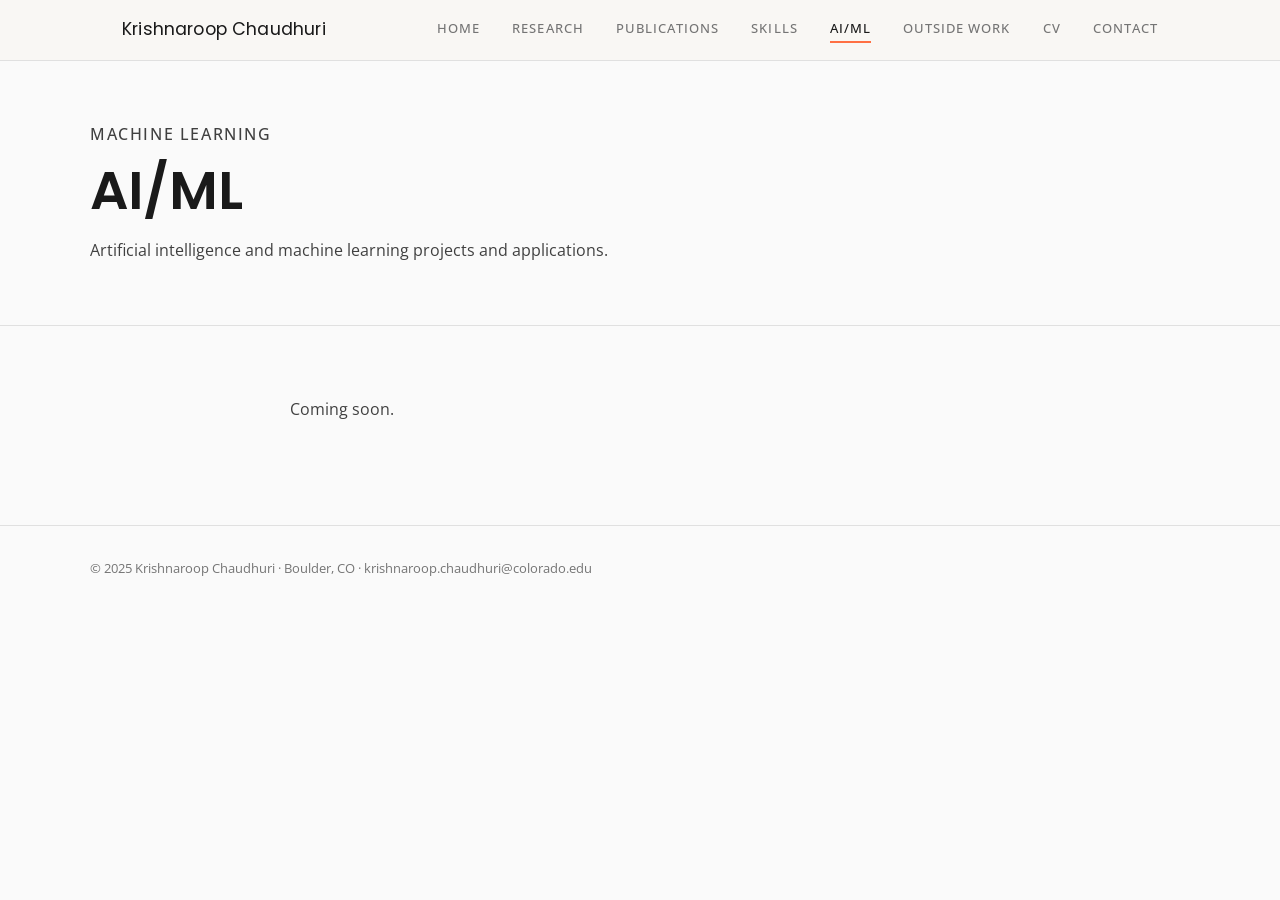
==== ai-ml.html @ 52968fe9 "Update design and add new pages - Changed color palette to cheerful warm coral-orange accent (#FF704" ====
<!DOCTYPE html>
<html lang="en">
<head>
  <meta charset="UTF-8">
  <meta name="viewport" content="width=device-width, initial-scale=1.0">
  <title>AI/ML — Krishnaroop Chaudhuri</title>
  <meta name="description" content="Artificial intelligence and machine learning projects.">
  <link rel="preconnect" href="https://fonts.googleapis.com">
  <link rel="preconnect" href="https://fonts.gstatic.com" crossorigin>
  <link href="https://fonts.googleapis.com/css2?family=Poppins:wght@400;500;600&family=Open+Sans:wght@300;400;500&display=swap" rel="stylesheet">
  <link rel="stylesheet" href="css/style.css">
</head>
<body>

  <nav>
    <div class="nav-inner">
      <span class="nav-name"><a href="index.html">Krishnaroop Chaudhuri</a></span>
      <div class="nav-links">
        <a href="index.html">Home</a>
        <a href="research.html">Research</a>
        <a href="publications.html">Publications</a>
        <a href="skills.html">Skills</a>
        <a href="ai-ml.html">AI/ML</a>
        <a href="outside-work.html">Outside Work</a>
        <a href="cv.html">CV</a>
        <a href="contact.html">Contact</a>
      </div>
    </div>
  </nav>

  <div class="page-header">
    <div class="page-header-inner">
      <p class="page-eyebrow">Machine Learning</p>
      <h1>AI/ML</h1>
      <p>Artificial intelligence and machine learning projects and applications.</p>
    </div>
  </div>

  <section class="section">
    <div class="container container-narrow">
      <p style="color: var(--ink-mid); margin-bottom: 2rem;">Coming soon.</p>
    </div>
  </section>

  <footer>
    <div class="container">
      <p>© 2025 Krishnaroop Chaudhuri · Boulder, CO · <a href="mailto:krishnaroop.chaudhuri@colorado.edu">krishnaroop.chaudhuri@colorado.edu</a></p>
    </div>
  </footer>

  <script src="js/main.js"></script>
</body>
</html>
---- css/style.css ----
/* ───────────────────────────────────────────
   TOKENS
─────────────────────────────────────────── */
:root {
  --ink:       #1a1a1a;
  --ink-mid:   #404040;
  --ink-soft:  #757575;
  --paper:     #fafafa;
  --paper-alt: #f5f5f5;
  --gold:      #FF7043;
  --gold-light:#FFB3A3;
  --rule:      #e0e0e0;

  --font-display: 'Poppins', system-ui, sans-serif;
  --font-body:    'Open Sans', system-ui, sans-serif;

  --max-w: 1100px;
  --max-w-narrow: 700px;
}

/* ───────────────────────────────────────────
   RESET
─────────────────────────────────────────── */
*, *::before, *::after { box-sizing: border-box; margin: 0; padding: 0; }
html { scroll-behavior: smooth; }
body {
  background: var(--paper);
  color: var(--ink);
  font-family: var(--font-body);
  font-size: 16px;
  line-height: 1.7;
  -webkit-font-smoothing: antialiased;
}
a { color: inherit; text-decoration: none; }
a:hover { color: var(--gold); }
img { max-width: 100%; display: block; }

/* ───────────────────────────────────────────
   NAV
─────────────────────────────────────────── */
nav {
  position: fixed;
  top: 0; left: 0; right: 0;
  z-index: 100;
  background: rgba(249, 247, 244, 0.92);
  backdrop-filter: blur(12px);
  border-bottom: 1px solid var(--rule);
}

.nav-inner {
  max-width: var(--max-w);
  margin: 0 auto;
  padding: 0 2rem;
  height: 60px;
  display: flex;
  align-items: center;
  justify-content: space-between;
}

.nav-name {
  font-family: var(--font-display);
  font-size: 1.1rem;
  letter-spacing: 0.01em;
  color: var(--ink);
}

.nav-name a { color: inherit; }
.nav-name a:hover { color: var(--gold); }

.nav-links {
  display: flex;
  gap: 2rem;
}

.nav-links a {
  font-size: 0.82rem;
  font-weight: 500;
  letter-spacing: 0.08em;
  text-transform: uppercase;
  color: var(--ink-soft);
  transition: color 0.2s;
  padding-bottom: 2px;
  border-bottom: 2px solid transparent;
}

.nav-links a:hover { color: var(--gold); }
.nav-links a.active {
  color: var(--ink);
  border-bottom-color: var(--gold);
}

/* ───────────────────────────────────────────
   PAGE HEADER (used on inner pages)
─────────────────────────────────────────── */
.page-header {
  padding: 120px 2rem 60px;
  border-bottom: 1px solid var(--rule);
}

.page-header-inner {
  max-width: var(--max-w);
  margin: 0 auto;
}

.page-eyebrow {
  font-size: 0.78rem;
  font-weight: 500;
  letter-spacing: 0.1em;
  text-transform: uppercase;
  color: var(--gold);
  margin-bottom: 0.75rem;
}

.page-header h1 {
  font-family: var(--font-display);
  font-size: clamp(2.4rem, 4.2vw, 3.8rem);
  font-weight: 600;
  line-height: 1.1;
  color: var(--ink);
  margin-bottom: 1rem;
}

.page-header p {
  font-size: 1rem;
  color: var(--ink-mid);
  max-width: 580px;
  line-height: 1.8;
}

/* ───────────────────────────────────────────
   SECTIONS
─────────────────────────────────────────── */
.section { padding: 70px 2rem; }
.section-alt { background: var(--paper-alt); }

.container {
  max-width: var(--max-w);
  margin: 0 auto;
}

.container-narrow {
  max-width: var(--max-w-narrow);
  margin: 0 auto;
}

.section-title {
  font-family: var(--font-display);
  font-size: clamp(1.8rem, 2.8vw, 2.4rem);
  font-weight: 600;
  color: var(--ink);
  margin-bottom: 1rem;
  padding-bottom: 1rem;
  border-bottom: 1px solid var(--rule);
}

.section-intro {
  font-size: 1rem;
  color: var(--ink-mid);
  max-width: 600px;
  margin-bottom: 3rem;
  margin-top: 1rem;
}

.section-intro a {
  color: var(--gold);
  border-bottom: 1px solid var(--gold-light);
}

/* ───────────────────────────────────────────
   BUTTONS
─────────────────────────────────────────── */
.btn-primary {
  display: inline-block;
  padding: 0.6rem 1.4rem;
  background: var(--ink);
  color: var(--paper);
  font-size: 0.82rem;
  font-weight: 500;
  letter-spacing: 0.05em;
  text-transform: uppercase;
  border: 1px solid var(--ink);
  transition: background 0.2s, color 0.2s, border-color 0.2s;
}
.btn-primary:hover {
  background: var(--gold);
  border-color: var(--gold);
  color: var(--ink);
}

.btn-secondary {
  display: inline-block;
  padding: 0.6rem 1.4rem;
  background: transparent;
  color: var(--ink);
  font-size: 0.82rem;
  font-weight: 500;
  letter-spacing: 0.05em;
  text-transform: uppercase;
  border: 1px solid var(--rule);
  transition: border-color 0.2s, color 0.2s;
}
.btn-secondary:hover {
  border-color: var(--gold);
  color: var(--gold);
}

/* ───────────────────────────────────────────
   RESEARCH GRID (shared: homepage + research page)
─────────────────────────────────────────── */
.research-grid {
  display: grid;
  grid-template-columns: repeat(auto-fill, minmax(300px, 1fr));
  gap: 1.5px;
  background: var(--rule);
  border: 1px solid var(--rule);
}

.research-card {
  background: var(--paper);
  padding: 2rem;
  transition: background 0.2s;
}
.research-card:hover { background: var(--paper-alt); }

.card-number {
  font-family: var(--font-display);
  font-size: 2rem;
  color: var(--gold-light);
  line-height: 1;
  margin-bottom: 0.75rem;
}

.research-card h3 {
  font-family: var(--font-display);
  font-size: 1.15rem;
  font-weight: 500;
  color: var(--ink);
  margin-bottom: 0.6rem;
  line-height: 1.3;
}

.research-card p {
  font-size: 0.9rem;
  color: var(--ink-mid);
  line-height: 1.7;
  margin-bottom: 0.5rem;
}

.card-where {
  font-size: 0.78rem !important;
  color: var(--ink-soft) !important;
  font-style: italic;
  margin-top: 0.75rem !important;
}

/* ───────────────────────────────────────────
   PUBLICATIONS (shared)
─────────────────────────────────────────── */
.pub-list {
  display: flex;
  flex-direction: column;
}

.pub-item {
  display: grid;
  grid-template-columns: 64px 1fr;
  gap: 1.5rem;
  padding: 1.75rem 0;
  border-bottom: 1px solid var(--rule);
  align-items: start;
}
.pub-item:first-child { border-top: 1px solid var(--rule); }

.pub-year {
  font-family: var(--font-display);
  font-size: 1rem;
  color: var(--gold);
  padding-top: 0.1rem;
  font-style: italic;
}

.pub-title {
  font-size: 0.95rem;
  font-weight: 500;
  color: var(--ink);
  margin-bottom: 0.3rem;
  line-height: 1.5;
}

.pub-authors {
  font-size: 0.85rem;
  color: var(--ink-mid);
  margin-bottom: 0.2rem;
}

.pub-journal {
  font-size: 0.82rem;
  color: var(--ink-soft);
}

/* ───────────────────────────────────────────
   CV ITEMS (shared)
─────────────────────────────────────────── */
.cv-group-title {
  font-family: var(--font-display);
  font-size: 1.1rem;
  font-weight: 500;
  color: var(--ink);
  margin-bottom: 1.5rem;
  margin-top: 3rem;
  padding-bottom: 0.5rem;
  border-bottom: 1px solid var(--rule);
}
.cv-group-title:first-child { margin-top: 0; }

.cv-item {
  display: grid;
  grid-template-columns: 56px 1fr;
  gap: 1rem;
  margin-bottom: 1.5rem;
}

.cv-date {
  font-size: 0.78rem;
  color: var(--gold);
  font-weight: 500;
  padding-top: 0.15rem;
  letter-spacing: 0.03em;
}

.cv-detail {
  display: flex;
  flex-direction: column;
  gap: 0.15rem;
}
.cv-detail strong {
  font-size: 0.9rem;
  font-weight: 500;
  color: var(--ink);
}
.cv-detail span {
  font-size: 0.82rem;
  color: var(--ink-soft);
}

/* ───────────────────────────────────────────
   CONTACT BLOCK (shared)
─────────────────────────────────────────── */
.contact-block {
  display: flex;
  flex-direction: column;
  border: 1px solid var(--rule);
}

.contact-item {
  display: grid;
  grid-template-columns: 80px 1fr;
  gap: 1rem;
  padding: 1.1rem 1.5rem;
  border-bottom: 1px solid var(--rule);
  align-items: center;
}
.contact-item:last-child { border-bottom: none; }

.contact-label {
  font-size: 0.75rem;
  font-weight: 500;
  text-transform: uppercase;
  letter-spacing: 0.08em;
  color: var(--ink-soft);
}

.contact-item a {
  font-size: 0.9rem;
  color: var(--ink);
  border-bottom: 1px solid var(--gold-light);
  transition: color 0.2s, border-color 0.2s;
}
.contact-item a:hover { color: var(--gold); border-color: var(--gold); }
.contact-item span { font-size: 0.9rem; color: var(--ink-mid); }

/* ───────────────────────────────────────────
   FOOTER
─────────────────────────────────────────── */
footer {
  padding: 2rem;
  border-top: 1px solid var(--rule);
}
footer p {
  font-size: 0.8rem;
  color: var(--ink-soft);
  max-width: var(--max-w);
  margin: 0 auto;
}

/* ───────────────────────────────────────────
   FADE-IN (JS hook)
─────────────────────────────────────────── */
.fade-in {
  opacity: 0;
  transform: translateY(16px);
  transition: opacity 0.5s ease, transform 0.5s ease;
}
.fade-in.visible {
  opacity: 1;
  transform: translateY(0);
}

/* ───────────────────────────────────────────
   RESPONSIVE
─────────────────────────────────────────── */
@media (max-width: 600px) {
  .nav-links { display: none; }
  .section { padding: 50px 1.5rem; }
  .page-header { padding: 100px 1.5rem 50px; }
  .research-grid { grid-template-columns: 1fr; }
  .pub-item { grid-template-columns: 1fr; gap: 0.25rem; }
  .pub-year { font-size: 0.82rem; }
  .cv-item { grid-template-columns: 48px 1fr; }
}
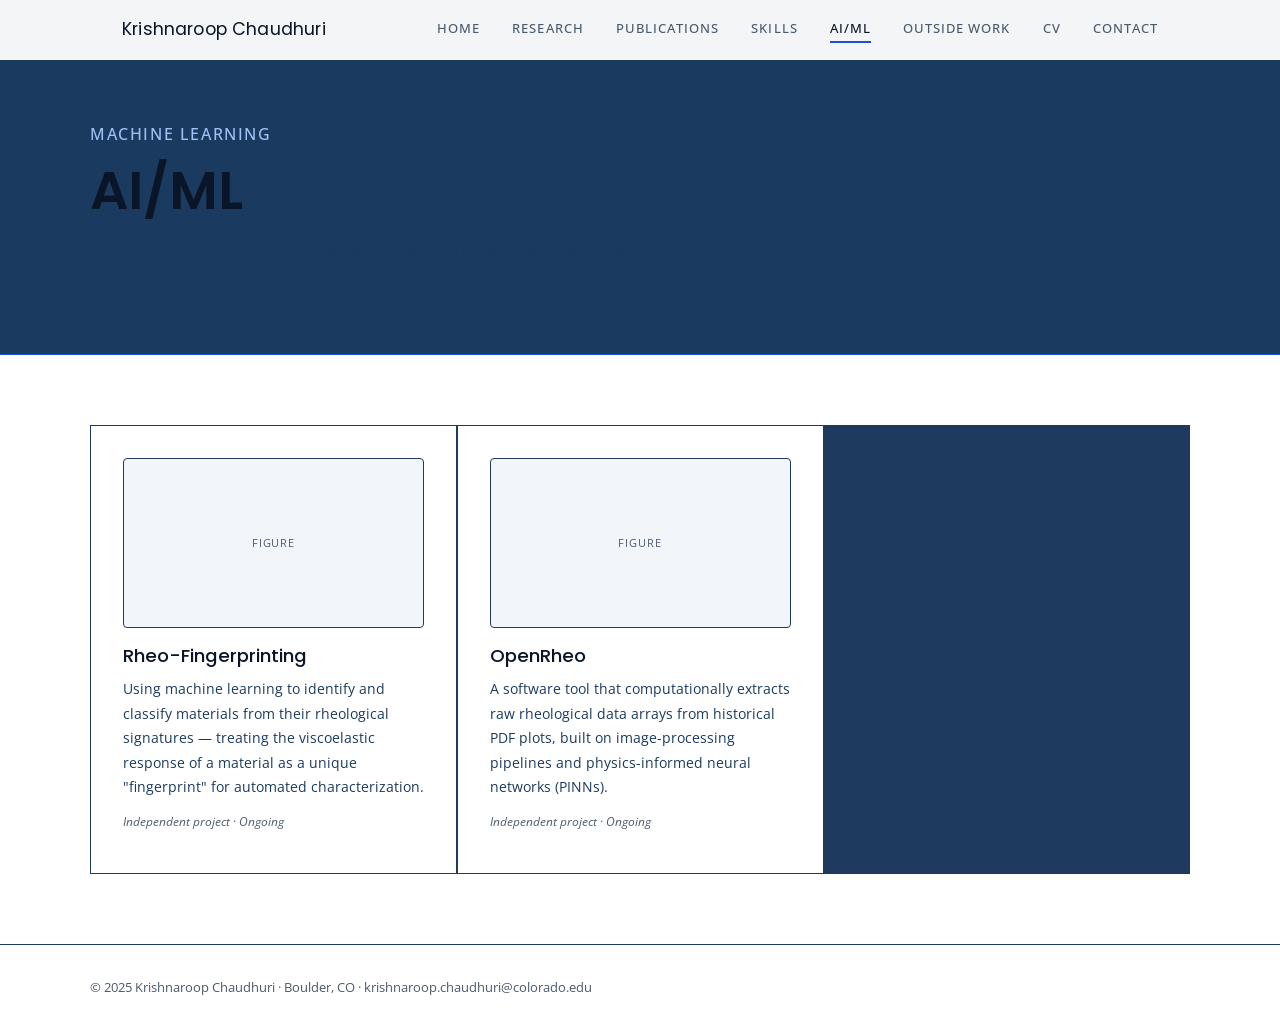
==== commit 711ed9a0: "Enlarge publications, add figure placeholders, build out pages - Publications: larger text/images, y" ====
--- a/ai-ml.html
+++ b/ai-ml.html
@@ -32,13 +32,29 @@
     <div class="page-header-inner">
       <p class="page-eyebrow">Machine Learning</p>
       <h1>AI/ML</h1>
-      <p>Artificial intelligence and machine learning projects and applications.</p>
+      <p>Applying machine learning and physics-informed models to rheology and soft matter data.</p>
     </div>
   </div>
 
   <section class="section">
-    <div class="container container-narrow">
-      <p style="color: var(--ink-mid); margin-bottom: 2rem;">Coming soon.</p>
+    <div class="container">
+      <div class="research-grid">
+
+        <div class="research-card fade-in">
+          <div class="research-thumb">Figure</div>
+          <h3>Rheo-Fingerprinting</h3>
+          <p>Using machine learning to identify and classify materials from their rheological signatures — treating the viscoelastic response of a material as a unique "fingerprint" for automated characterization.</p>
+          <p class="card-where">Independent project · Ongoing</p>
+        </div>
+
+        <div class="research-card fade-in">
+          <div class="research-thumb">Figure</div>
+          <h3>OpenRheo</h3>
+          <p>A software tool that computationally extracts raw rheological data arrays from historical PDF plots, built on image-processing pipelines and physics-informed neural networks (PINNs).</p>
+          <p class="card-where">Independent project · Ongoing</p>
+        </div>
+
+      </div>
     </div>
   </section>
 
--- a/css/style.css
+++ b/css/style.css
@@ -2,14 +2,14 @@
    TOKENS
 ─────────────────────────────────────────── */
 :root {
-  --ink:       #1a1a1a;
-  --ink-mid:   #404040;
-  --ink-soft:  #757575;
-  --paper:     #fafafa;
-  --paper-alt: #f5f5f5;
-  --gold:      #FF7043;
-  --gold-light:#FFB3A3;
-  --rule:      #e0e0e0;
+  --ink:       #0a1628;
+  --ink-mid:   #1b3a5f;
+  --ink-soft:  #4a5b6e;
+  --paper:     #ffffff;
+  --paper-alt: #f2f6fb;
+  --gold:      #1d4ed8;
+  --gold-light:#3b82f6;
+  --rule:      #1e3a5f;
 
   --font-display: 'Poppins', system-ui, sans-serif;
   --font-body:    'Open Sans', system-ui, sans-serif;
@@ -42,7 +42,7 @@
   position: fixed;
   top: 0; left: 0; right: 0;
   z-index: 100;
-  background: rgba(249, 247, 244, 0.92);
+  background: rgba(255, 255, 255, 0.95);
   backdrop-filter: blur(12px);
   border-bottom: 1px solid var(--rule);
 }
@@ -94,8 +94,14 @@
 ─────────────────────────────────────────── */
 .page-header {
   padding: 120px 2rem 60px;
-  border-bottom: 1px solid var(--rule);
-}
+  background: var(--ink-mid);
+  border-bottom: 1px solid var(--gold);
+}
+
+.page-header .page-eyebrow { color: #9fc3f5; }
+.page-header h1 { color: #ffffff; }
+.page-header p { color: #d3e4f7; }
+.page-header p a { color: #bcd8f7; border-bottom-color: #bcd8f7; }
 
 .page-header-inner {
   max-width: var(--max-w);
@@ -230,6 +236,29 @@
   margin-bottom: 0.75rem;
 }
 
+.research-thumb {
+  width: 100%;
+  height: 170px;
+  background: var(--paper-alt);
+  border: 1px solid var(--rule);
+  border-radius: 4px;
+  display: flex;
+  align-items: center;
+  justify-content: center;
+  font-size: 0.7rem;
+  letter-spacing: 0.08em;
+  text-transform: uppercase;
+  color: var(--ink-soft);
+  margin-bottom: 1rem;
+  overflow: hidden;
+}
+.research-thumb img {
+  width: 100%;
+  height: 100%;
+  object-fit: cover;
+  display: block;
+}
+
 .research-card h3 {
   font-family: var(--font-display);
   font-size: 1.15rem;
@@ -263,39 +292,72 @@
 
 .pub-item {
   display: grid;
-  grid-template-columns: 64px 1fr;
+  grid-template-columns: 130px 1fr;
   gap: 1.5rem;
-  padding: 1.75rem 0;
+  padding: 1.5rem 0;
   border-bottom: 1px solid var(--rule);
   align-items: start;
 }
 .pub-item:first-child { border-top: 1px solid var(--rule); }
 
-.pub-year {
-  font-family: var(--font-display);
-  font-size: 1rem;
+.pub-thumb {
+  width: 130px;
+  height: 130px;
+  background: var(--paper-alt);
+  border: 1px solid var(--rule);
+  border-radius: 4px;
+  display: flex;
+  align-items: center;
+  justify-content: center;
+  font-size: 0.65rem;
+  letter-spacing: 0.05em;
+  text-transform: uppercase;
+  color: var(--ink-soft);
+  overflow: hidden;
+}
+.pub-thumb img {
+  width: 100%;
+  height: 100%;
+  object-fit: cover;
+  display: block;
+}
+
+.pub-title {
+  font-size: 1.1rem;
+  font-weight: 500;
+  color: var(--ink);
+  margin-bottom: 0.35rem;
+  line-height: 1.4;
+}
+.pub-title a {
   color: var(--gold);
-  padding-top: 0.1rem;
-  font-style: italic;
-}
-
-.pub-title {
+  border-bottom: 1px solid var(--gold-light);
+  transition: color 0.2s, border-color 0.2s;
+}
+.pub-title a:hover {
+  color: var(--gold-light);
+  border-bottom-color: var(--gold-light);
+}
+
+.pub-authors {
   font-size: 0.95rem;
-  font-weight: 500;
-  color: var(--ink);
-  margin-bottom: 0.3rem;
+  color: var(--ink-mid);
+  margin-bottom: 0.2rem;
   line-height: 1.5;
 }
-
-.pub-authors {
-  font-size: 0.85rem;
-  color: var(--ink-mid);
-  margin-bottom: 0.2rem;
+.pub-authors .me {
+  font-weight: 700;
+  color: var(--gold);
 }
 
 .pub-journal {
-  font-size: 0.82rem;
-  color: var(--ink-soft);
+  font-size: 0.92rem;
+  color: var(--ink-soft);
+}
+.pub-journal .pub-year {
+  font-weight: 600;
+  color: var(--ink-mid);
+  font-style: normal;
 }
 
 /* ───────────────────────────────────────────
@@ -378,6 +440,78 @@
 }
 .contact-item a:hover { color: var(--gold); border-color: var(--gold); }
 .contact-item span { font-size: 0.9rem; color: var(--ink-mid); }
+
+/* ───────────────────────────────────────────
+   SKILL LIST (Skills page cards)
+─────────────────────────────────────────── */
+.skill-list {
+  list-style: none;
+  margin: 0;
+  padding: 0;
+}
+.skill-list li {
+  font-size: 0.88rem;
+  color: var(--ink-mid);
+  line-height: 1.5;
+  padding: 0.35rem 0 0.35rem 1rem;
+  border-bottom: 1px solid var(--rule);
+  position: relative;
+}
+.skill-list li:last-child { border-bottom: none; }
+.skill-list li::before {
+  content: "";
+  position: absolute;
+  left: 0;
+  top: 0.85rem;
+  width: 5px;
+  height: 5px;
+  border-radius: 50%;
+  background: var(--gold);
+}
+
+/* ───────────────────────────────────────────
+   PHOTO GALLERY (Outside Work)
+─────────────────────────────────────────── */
+.fun-block { margin-bottom: 3.5rem; }
+.fun-block h2 {
+  font-family: var(--font-display);
+  font-size: 1.6rem;
+  font-weight: 500;
+  color: var(--ink);
+  margin-bottom: 0.4rem;
+}
+.fun-block p {
+  font-size: 0.95rem;
+  color: var(--ink-mid);
+  margin-bottom: 1.25rem;
+  max-width: 600px;
+}
+
+.photo-grid {
+  display: grid;
+  grid-template-columns: repeat(auto-fill, minmax(200px, 1fr));
+  gap: 1rem;
+}
+.photo-thumb {
+  aspect-ratio: 4 / 3;
+  background: var(--paper-alt);
+  border: 1px solid var(--rule);
+  border-radius: 4px;
+  display: flex;
+  align-items: center;
+  justify-content: center;
+  font-size: 0.7rem;
+  letter-spacing: 0.08em;
+  text-transform: uppercase;
+  color: var(--ink-soft);
+  overflow: hidden;
+}
+.photo-thumb img {
+  width: 100%;
+  height: 100%;
+  object-fit: cover;
+  display: block;
+}
 
 /* ───────────────────────────────────────────
    FOOTER
